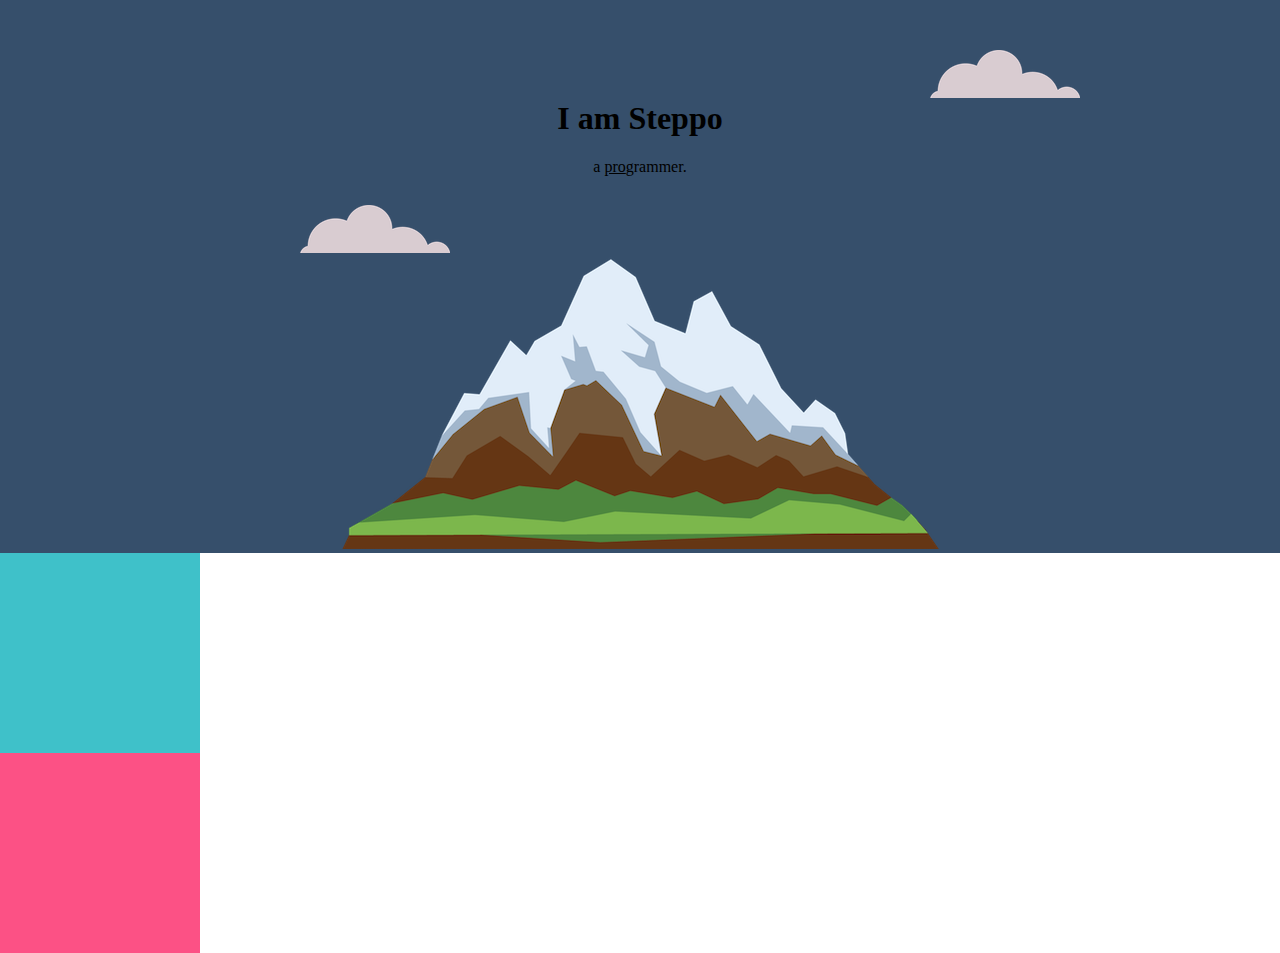
==== CSS - My Site/index.html @ 6a9c2f54 "initial commit" ====
<!DOCTYPE html>
<html>
<head>
    <meta charset="utf-8" />
    <title>Page Title</title>
    <link rel="stylesheet" href="css/style.css">
</head>
<body>
    <div class="top-container">
        <img class="top-cloud" src="images/cloud.png" alt="">
        <h1>I am Steppo</h1>
        <p>a <span class="pro">pro</span>grammer.</p>
        <img class="bottom-cloud" src="images/cloud.png" alt="">
        <img src="images/mountain.png" alt="">
    </div>
    <div class="middle-container">

    </div>
    <div class="bottom-container">

    </div>
</body>
</html>
---- CSS - My Site/css/style.css ----
body {
    margin: 0;
    text-align: center;
}

h1 {
    margin-top: 0;
}

.top-cloud {
    position: absolute;
    right: 200px;
    top: 50px;
}

.bottom-cloud {
    position: absolute;
    left: 300px;
    bottom: 300px;
}

.top-container {
    background-color: #364f6b;
    position: relative;
    padding-top: 100px;
}

.middle-container {
    background-color: #3fc1c9;
    width: 200px;
    height: 200px;
}

.bottom-container {
    background-color: #fc5185;
    width: 200px;
    height: 200px;
}
.pro {
    text-decoration: underline;
}
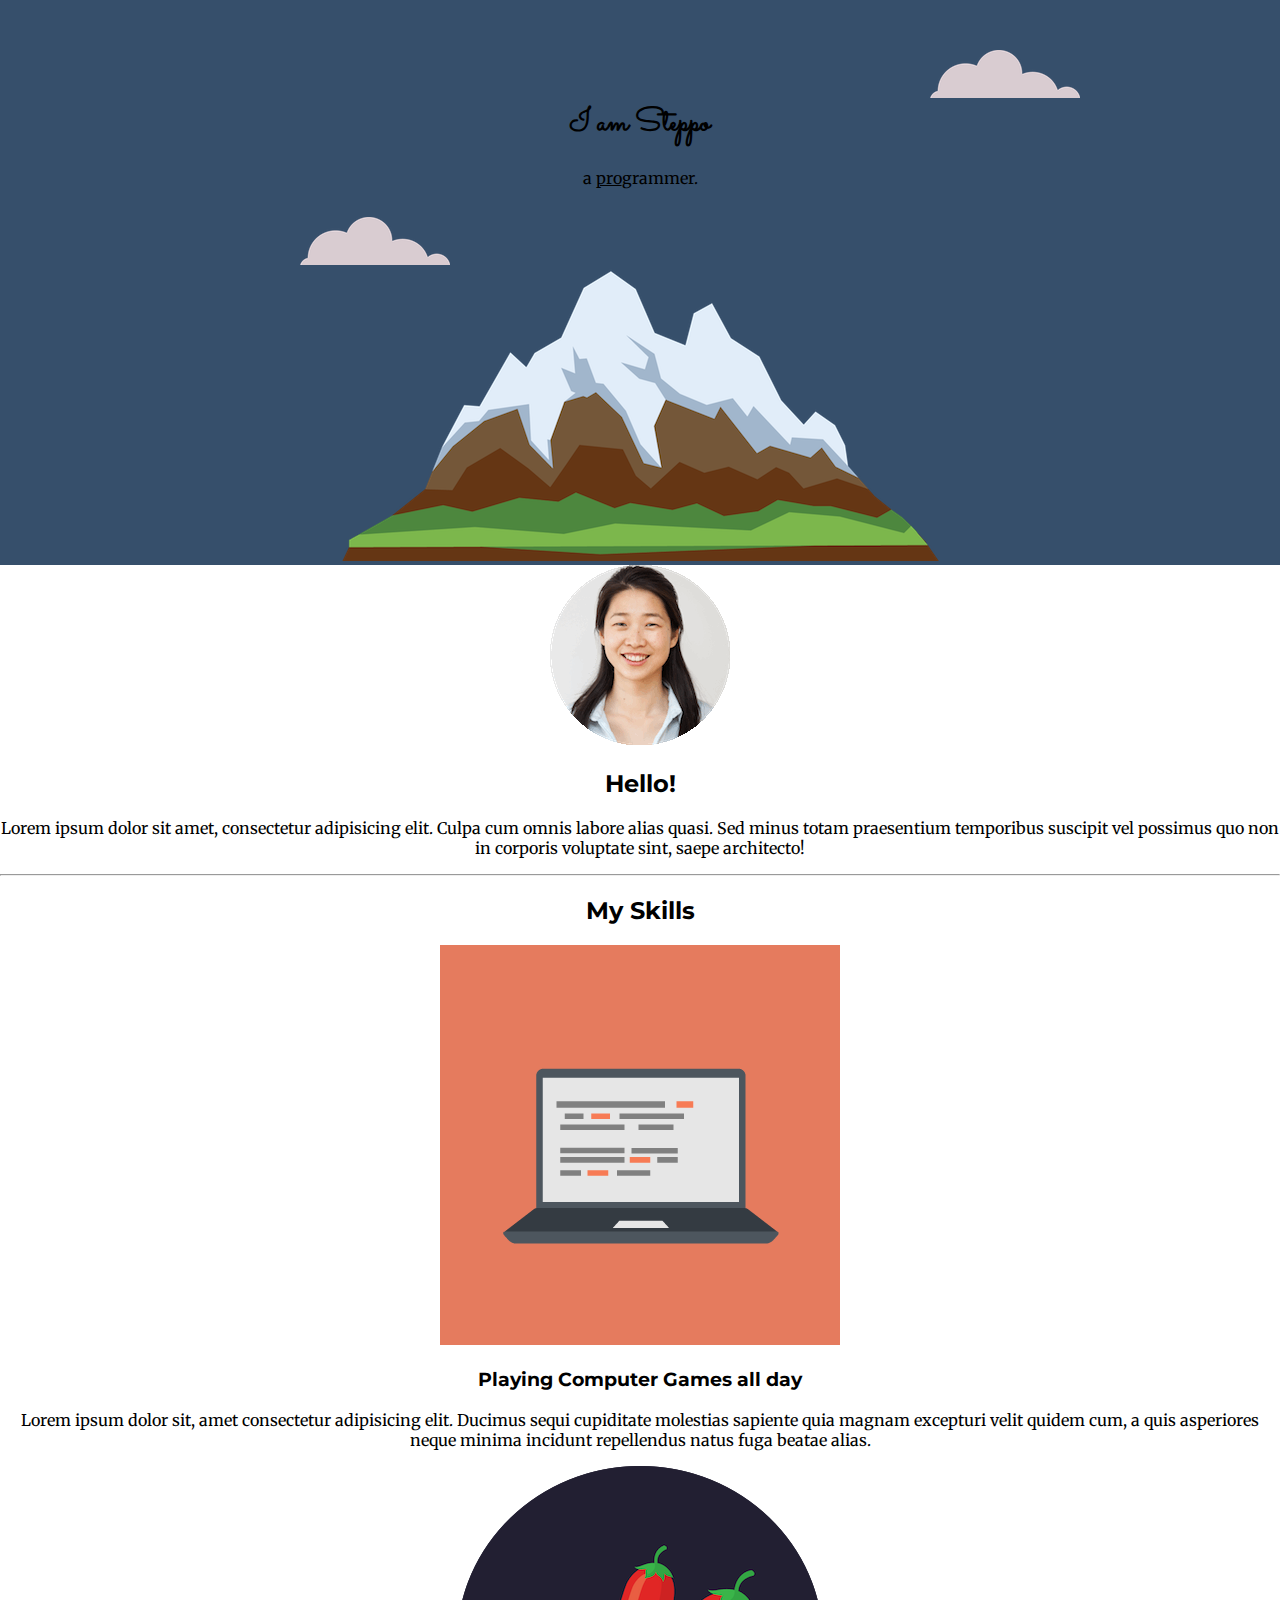
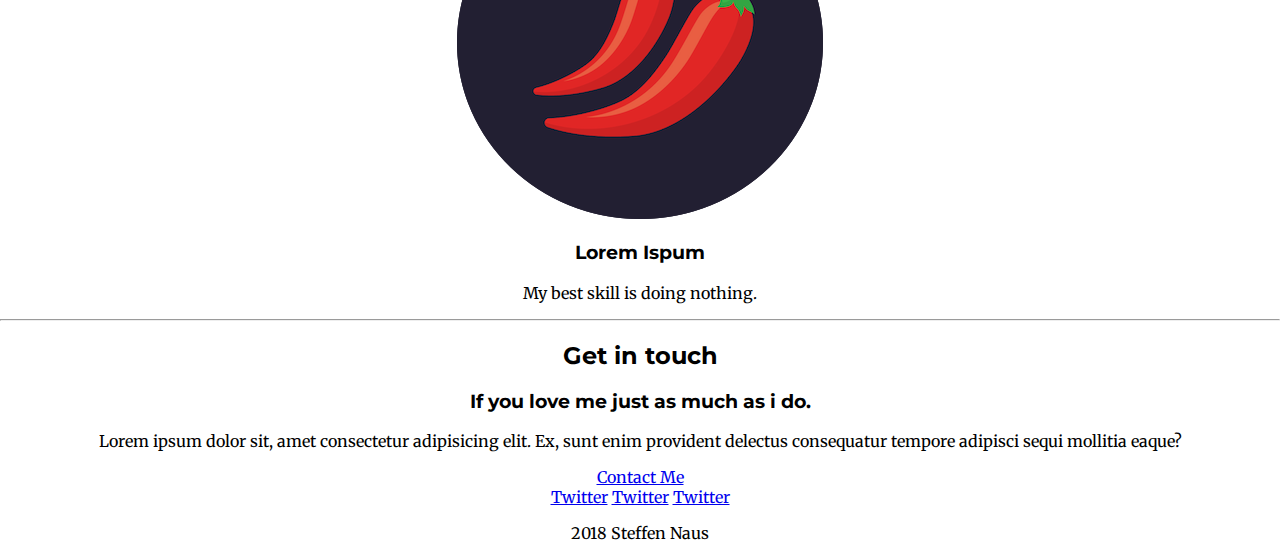
==== commit bd9bc8ec: "bla" ====
--- a/CSS - My Site/index.html
+++ b/CSS - My Site/index.html
@@ -4,6 +4,7 @@
     <meta charset="utf-8" />
     <title>Page Title</title>
     <link rel="stylesheet" href="css/style.css">
+    <link href="https://fonts.googleapis.com/css?family=Merriweather|Montserrat|Sacramento" rel="stylesheet">
 </head>
 <body>
     <div class="top-container">
@@ -14,10 +15,38 @@
         <img src="images/mountain.png" alt="">
     </div>
     <div class="middle-container">
-
+        <div class="profile">
+            <img src="images/angela.png" alt="">
+            <h2>Hello!</h2>
+            <p>Lorem ipsum dolor sit amet, consectetur adipisicing elit. Culpa cum omnis labore alias quasi. Sed minus totam praesentium temporibus suscipit vel possimus quo non in corporis voluptate sint, saepe architecto!</p>
+        </div>
+        <hr>
+        <div class="skills">
+            <h2>My Skills</h2>
+            <div class="skill-row">
+                <img src="images/computer.png" alt="">
+                <h3>Playing Computer Games all day</h3>
+                <p>Lorem ipsum dolor sit, amet consectetur adipisicing elit. Ducimus sequi cupiditate molestias sapiente quia magnam excepturi velit quidem cum, a quis asperiores neque minima incidunt repellendus natus fuga beatae alias.</p>
+            </div>
+            <div class="skill-row">
+                <img src="images/chillies.png" alt="">
+                <h3>Lorem Ispum</h3>
+                <p>My best skill is doing nothing.</p>
+            </div>
+        </div>
+        <hr>
+        <div class="contact-me">
+            <h2>Get in touch</h2>
+            <h3>If you love me just as much as i do.</h3>
+            <p>Lorem ipsum dolor sit, amet consectetur adipisicing elit. Ex, sunt enim provident delectus consequatur tempore adipisci sequi mollitia eaque?</p>
+            <a class="btn" href="mailto:steffen.naus@gmail.com">Contact Me</a>
+        </div>
     </div>
     <div class="bottom-container">
-
+        <a class="footer-link" href="http://www.twitter.com/deadnau5">Twitter</a>
+        <a class="footer-link" href="http://www.twitter.com/deadnau5">Twitter</a>
+        <a class="footer-link" href="http://www.twitter.com/deadnau5">Twitter</a>
+        <p>2018 Steffen Naus</p>
     </div>
 </body>
 </html>--- a/CSS - My Site/css/style.css
+++ b/CSS - My Site/css/style.css
@@ -1,10 +1,16 @@
 body {
     margin: 0;
     text-align: center;
+    font-family: 'Merriweather', serif;
 }
 
 h1 {
     margin-top: 0;
+    font-family: 'Sacramento', cursive;
+}
+
+h2,h3{
+    font-family: 'Montserrat', sans-serif;
 }
 
 .top-cloud {
@@ -26,15 +32,11 @@
 }
 
 .middle-container {
-    background-color: #3fc1c9;
-    width: 200px;
-    height: 200px;
+    
 }
 
 .bottom-container {
-    background-color: #fc5185;
-    width: 200px;
-    height: 200px;
+  
 }
 .pro {
     text-decoration: underline;
